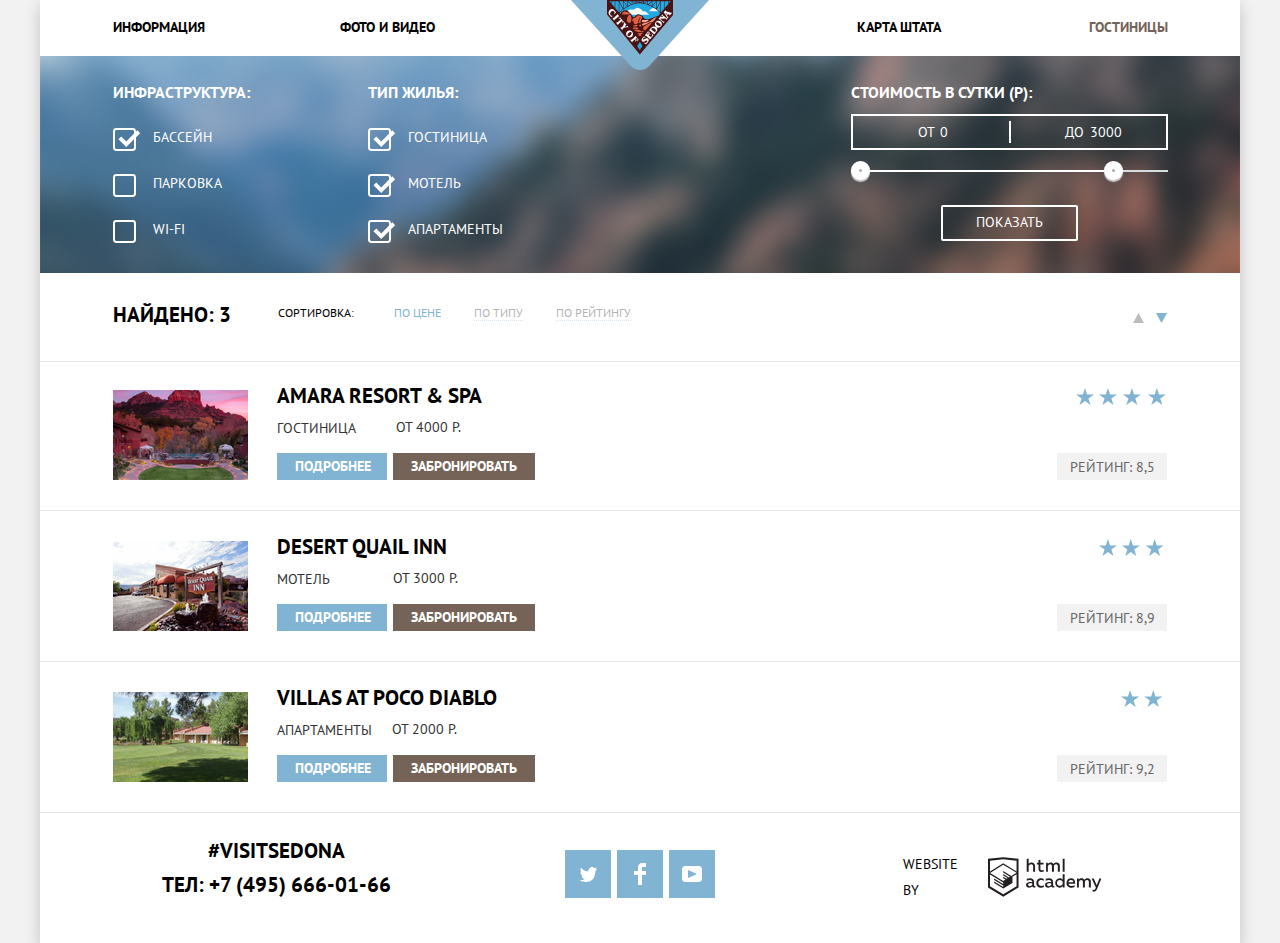
==== catalog.html @ ddd67194 "Добавил пп чуть лучше недоделанного" ====
<!DOCTYPE html>
<html class="page" lang="ru">
  <head>
    <meta charset="utf-8" />
    <title>HTML Academy: Седона</title>
    <link href="img/icon/favicon.ico" rel="icon" />
    <link href="img/icon/favicon.svg" rel="icon" type="image/svg+xml" />
    <link href="img/icon/apple.png" rel="apple-touch-icon" />
    <link href="css/normalize.css" rel="stylesheet" />
    <link href="css/style.css" rel="stylesheet" />
  </head>

  <body class="page-body">
    <div class="page-wrapper">
      <header class="main-header">
        <a class="main-header-logo" href="index.html"
          ><img src="img/logo.svg" width="138" height="70" alt="Логотин Седоны"
        /></a>
        <nav class="main-navigation">
          <ul class="site-navigation">
            <li class="navigation-items">
              <a class="site-navigation__link" href="blank.html">Информация</a>
            </li>
            <li class="navigation-items">
              <a class="site-navigation__link" href="blank.html"
                >Фото и видео</a
              >
            </li>
            <li class="navigation-items">
              <a class="site-navigation__link" href="blank.html">Карта штата</a>
            </li>
            <li class="navigation-items">
              <a class="site-navigation__link current--link">Гостиницы</a>
            </li>
          </ul>
        </nav>
      </header>

      <main>
        <section class="filter">
          <h1 class="visually-hidden">Страница гостиниц</h1>
          <form action="https://echo.htmlacademy.ru/" method="get">
            <fieldset class="infrastructure">
              <legend class="filter__legend">Инфраструктура:</legend>
              <label class="checkbox-on">
                <input
                  type="checkbox"
                  class="visually-hidden"
                  name="infrastructure"
                  value="swimming-pool"
                  checked
                />
                <span class="checkbox--span">Бассейн</span>
              </label>
              <label class="checkbox-on">
                <input
                  type="checkbox"
                  class="visually-hidden"
                  name="infrastructure"
                  value="parking"
                />
                <span class="checkbox--span">Парковка</span>
              </label>
              <label class="checkbox-on">
                <input
                  type="checkbox"
                  class="visually-hidden"
                  name="infrastructure"
                  value="wi-fi"
                />
                <span class="checkbox--span">Wi-fi</span>
              </label>
            </fieldset>
            <fieldset class="infrastructure scale--filter">
              <legend class="filter__legend">Тип жилья:</legend>
              <label class="checkbox-on">
                <input type="checkbox" class="visually-hidden" checked />
                <span class="checkbox--span">Гостиница</span>
              </label>
              <label class="checkbox-on">
                <input type="checkbox" class="visually-hidden" checked />
                <span class="checkbox--span">Мотель</span>
              </label>
              <label class="checkbox-on">
                <input type="checkbox" class="visually-hidden" checked />
                <span class="checkbox--span">Апартаменты</span>
              </label>
            </fieldset>

            <fieldset class="scale-filter">
              <legend class="filter__legend scale--legend">
                Стоимость в сутки (Р):
              </legend>
              <div class="filter-price">
                <label class="cost-from">
                  <span>От</span>
                  <input type="text" name="start-price" placeholder="0" />
                </label>
                <label class="cost-to">
                  <span>До</span>
                  <input type="text" name="stop-price" placeholder="3000" />
                </label>
              </div>
              <div class="range-filter">
                <div class="range-controls">
                  <div class="scale">
                    <div class="bar"></div>
                  </div>
                  <div class="toggle toggle-min"></div>
                  <div class="toggle toggle-max"></div>
                </div>
              </div>
              <button class="scale-filter-button" type="submit">
                Показать
              </button>
            </fieldset>
          </form>
        </section>

        <section class="sorting">
          <h2 class="visually-hidden">Сортировка</h2>
          <span class="finding">Найдено: 3</span>
          <span class="results-sorting">Сортировка:</span>
          <ul class="results-list">
            <li class="results-item">
              <a href="#" class="results-link active">По&nbsp;цене</a>
            </li>
            <li class="results-item">
              <a href="#" class="results-link">По&nbsp;типу</a>
            </li>
            <li class="results-item">
              <a href="#" class="results-link">По&nbsp;рейтингу</a>
            </li>
          </ul>

          <ul class="sorting-list">
            <li class="sorting-item">
              <a href="#" class="sorting-link" title="По возрастанию">
                <svg
                  width="11"
                  height="10"
                  viewBox="0 0 11 10"
                  fill="none"
                  xmlns="http://www.w3.org/2000/svg"
                >
                  <path d="M5.5 0L0 10H11L5.5 0Z" />
                </svg>
              </a>
            </li>
            <li>
              <a href="#" class="sorting-link active" title="По убыванию">
                <svg
                  width="11"
                  height="10"
                  viewBox="0 0 11 10"
                  fill="none"
                  xmlns="http://www.w3.org/2000/svg"
                >
                  <path d="M5.5 10L0 0H11" />
                </svg>
              </a>
            </li>
          </ul>
        </section>

        <section class="all-hotels">
          <h2 class="visually-hidden">Список жилья</h2>
          <ul class="hotels-list">
            <li class="hotels-item item--first">
              <img
                src="img/first-hotel.png"
                width="135"
                height="97"
                alt="Гостиница Amara resort & spa"
              />
              <div class="hotel-items-description">
                <a class="hotel-titles" href="product.html">
                  <h3 class="hotels-titles__link">Amara resort & spa</h3>
                </a>
                <div class="description-hotels">
                  <span class="description-hotels-span">Гостиница</span>
                  <span class="hotels--span">от 4000 Р.</span>
                </div>
                <div class="description-hotels hotels--link">
                  <a class="info-link" href="product.html">Подробнее</a>
                  <a class="booking-link" href="product.html">Забронировать</a>
                </div>
              </div>
              <div class="star">
                <div class="star-block star-block--for-star"></div>
                <span class="rating">Рейтинг: 8,5</span>
              </div>
            </li>

            <li class="hotels-item">
              <img
                src="img/second-hotel.png"
                width="135"
                height="97"
                alt="Мотель Desert quail inn"
              />
              <div class="hotel-items-description">
                <a class="hotel-titles" href="product.html">
                  <h3 class="hotels-titles__link">Desert quail inn</h3>
                </a>
                <div class="description-hotels">
                  <span class="description-hotels-span">Мотель</span>
                  <span class="motels--span">от 3000 Р.</span>
                </div>
                <div class="description-hotels hotels--link">
                  <a class="info-link" href="product.html">Подробнее</a>
                  <a class="booking-link" href="product.html">Забронировать</a>
                </div>
              </div>
              <div class="star">
                <div class="star-block star-block--three-star"></div>
                <span class="rating">Рейтинг: 8,9</span>
              </div>
            </li>

            <li class="hotels-item">
              <img
                src="img/third-hotel.png"
                width="135"
                height="97"
                alt="Апартаменты Villas at poco diablo"
              />
              <div class="hotel-items-description">
                <a class="hotel-titles" href="product.html">
                  <h3 class="hotels-titles__link">Villas at poco diablo</h3>
                </a>
                <div class="description-hotels">
                  <span class="description-hotels-span">Апартаменты</span>
                  <span class="apartament--span">от 2000 Р.</span>
                </div>
                <div class="description-hotels hotels--link">
                  <a class="info-link" href="product.html">Подробнее</a>
                  <a class="booking-link" href="product.html">Забронировать</a>
                </div>
              </div>
              <div class="star">
                <div class="star-block star-block--two-star"></div>
                <span class="rating">Рейтинг: 9,2</span>
              </div>
            </li>
          </ul>
        </section>
      </main>

      <footer class="main-footer">
        <p class="contacts">
          <span>#visitsedona</span>
          <a class="contacts-phone" href="tel:+74956660166"
            >Тел: +7 (495) 666-01-66</a
          >
        </p>

        <ul class="social-list">
          <li class="social-item">
            <a
              class="social-link social-link--tw"
              href="https://twitter.com/"
              title="Наш Твиттер"
            >
              <span class="visually-hidden">Наш страница в Твиттер</span>
            </a>
          </li>
          <li class="social-item">
            <a
              class="social-link social-link--fb"
              href="https://ru-ru.facebook.com/"
              title="Наш Фейсбук"
            >
              <span class="visually-hidden">Наша страница на Facebook</span>
            </a>
          </li>
          <li class="social-item">
            <a
              class="social-link social-link--yt"
              href="https://www.youtube.com/"
              title="Наш YouTube"
            >
              <span class="visually-hidden">Наш канал на YouTube </span>
            </a>
          </li>
        </ul>

        <a class="footer-copyright" href="https://htmlacademy.ru">
          <span class="html-by">Website by</span>
          <svg
            class="html-logo"
            width="115"
            height="41"
            viewBox="0 0 115 41"
            xmlns="http://www.w3.org/2000/svg"
          >
            <path
              fill-rule="evenodd"
              clip-rule="evenodd"
              d="M15.5197 1.05737H15.3509L0 2.71895V31.4945L15.3509 40.8382L30.7018 31.4945V2.71895L15.5197 1.05737ZM77.0183 2.62185H75.0876V15.7311H77.0183V2.62185ZM40.8619 2.63264V7.76843C41.6131 6.9864 42.6386 6.5436 43.7105 6.53843C44.6823 6.47908 45.6329 6.84495 46.3253 7.54479C47.0177 8.24462 47.3866 9.21244 47.3399 10.2068V15.7634H45.367V10.4658C45.4231 9.94897 45.2754 9.43059 44.9566 9.02553C44.6377 8.62047 44.174 8.36218 43.6683 8.3079H43.3518C42.3456 8.36979 41.4321 8.9295 40.9041 9.80764V15.7634H38.8995V2.63264H40.8619ZM77.0183 31.4837H75.2775V30.0595C74.4828 31.1353 73.23 31.7538 71.9119 31.7211C69.4751 31.5528 67.5825 29.4822 67.5825 26.9845C67.5825 24.4867 69.4751 22.4162 71.9119 22.2479C73.1195 22.2052 74.2818 22.7203 75.0771 23.6505V18.3205H77.0183V31.4837ZM47.0656 30.0595C47.263 30.0515 47.4583 30.0152 47.6459 29.9516V31.3866C47.2482 31.5404 46.826 31.6172 46.4009 31.6132C45.6482 31.6769 44.9394 31.2429 44.639 30.5342C43.7036 31.31 42.5302 31.7227 41.3261 31.6995C39.733 31.6995 38.256 30.804 38.256 28.9482C38.256 26.65 40.3661 25.9379 42.1702 25.9379C42.9402 25.9505 43.707 26.0408 44.4596 26.2076V25.884C44.4596 24.805 43.6578 23.9742 42.1491 23.9742C41.0585 23.9764 39.9804 24.2116 38.9839 24.6647V22.8305C40.0678 22.451 41.204 22.2506 42.3495 22.2371C44.8394 22.2371 46.3693 23.4455 46.3693 26.1753V29.4121C46.3546 29.5668 46.401 29.721 46.4981 29.8406C46.5951 29.9601 46.7349 30.035 46.8862 30.0487H47.0656V30.0595ZM40.2711 28.8403C40.298 29.229 40.4761 29.5905 40.7655 29.844C41.055 30.0974 41.4317 30.2217 41.8115 30.189H41.9275C42.8819 30.1906 43.7973 29.8022 44.4702 29.11V27.5779C43.842 27.4414 43.2026 27.3655 42.5605 27.3513C41.5055 27.3513 40.2817 27.7074 40.2817 28.8403H40.2711ZM56.0229 22.9384C55.1962 22.4632 54.2596 22.2246 53.3115 22.2479H52.9422C51.7332 22.2873 50.5891 22.8166 49.7619 23.7192C48.9347 24.6218 48.4923 25.8236 48.5321 27.06V27.5024C48.6957 30.0004 50.805 31.8921 53.2482 31.7318C54.2519 31.7555 55.2477 31.5452 56.1601 31.1168V29.2718C55.3769 29.7215 54.4945 29.9591 53.5963 29.9624C52.5199 30.0288 51.4963 29.4793 50.9385 28.5356C50.3806 27.5918 50.3806 26.4095 50.9385 25.4658C51.4963 24.522 52.5199 23.9725 53.5963 24.039C54.461 24.0357 55.3066 24.2989 56.0229 24.7942V22.9384ZM66.1514 30.0595C66.3488 30.0515 66.5441 30.0152 66.7317 29.9516V31.3866C66.334 31.5404 65.9118 31.6172 65.4867 31.6132C64.734 31.6769 64.0252 31.2429 63.7248 30.5342C62.7894 31.31 61.616 31.7227 60.4119 31.6995C58.8188 31.6995 57.3417 30.804 57.3417 28.9482C57.3417 26.65 59.4518 25.9379 61.256 25.9379C62.0259 25.9505 62.7928 26.0408 63.5454 26.2076V25.884C63.5454 24.805 62.7436 23.9742 61.2349 23.9742C60.1443 23.9764 59.0662 24.2116 58.0697 24.6647V22.8305C59.1536 22.451 60.2897 22.2506 61.4353 22.2371C63.9252 22.2371 65.455 23.4455 65.455 26.1753V29.4121C65.4404 29.5668 65.4868 29.721 65.5838 29.8406C65.6809 29.9601 65.8207 30.035 65.972 30.0487H66.1514V30.0595ZM59.855 29.8481C59.5632 29.5943 59.3837 29.2311 59.3569 28.8403H59.378C59.378 27.7074 60.5385 27.3513 61.6569 27.3513C62.299 27.3655 62.9383 27.4414 63.5665 27.5779V29.11C62.8937 29.8022 61.9782 30.1906 61.0239 30.189H60.9078C60.5263 30.2247 60.1469 30.1019 59.855 29.8481ZM69.3271 26.9305C69.3271 25.2859 70.6308 23.9526 72.239 23.9526L72.2601 24.0066C73.4742 24.0066 74.5742 24.7382 75.0665 25.8732V28.0311C74.5856 29.1871 73.4673 29.9296 72.239 29.9084C70.6308 29.9084 69.3271 28.5752 69.3271 26.9305ZM83.3486 22.2479C86.8408 22.2479 88.0541 25.1395 87.4844 27.7397H80.922C81.1436 29.3582 82.6839 30.0163 84.2876 30.0163C85.2509 30.0196 86.2027 29.8021 87.0729 29.3797V31.1061C86.0736 31.5421 84.9939 31.7519 83.9078 31.7211C81.2385 31.7211 78.8963 30.189 78.8963 26.9521C78.8362 25.7502 79.2482 24.5736 80.0408 23.6841C80.8334 22.7945 81.9408 22.2658 83.1165 22.2155H83.3486V22.2479ZM80.8693 26.1753C80.9704 24.8237 82.1216 23.8104 83.4436 23.9095H83.4858C84.1064 23.8531 84.7196 24.08 85.1612 24.5295C85.6028 24.979 85.8275 25.6051 85.7752 26.24H80.8693V26.1753ZM89.489 31.4621V22.4961H91.2298V23.575C91.9777 22.7197 93.041 22.2229 94.1628 22.2047C95.2951 22.1328 96.3712 22.7163 96.9482 23.7153C97.7407 22.8335 98.8477 22.3161 100.018 22.2803C100.952 22.2327 101.859 22.6011 102.507 23.2901C103.154 23.9792 103.478 24.9213 103.394 25.8732V31.4837H101.39V25.9271C101.437 25.4734 101.306 25.0191 101.024 24.6647C100.743 24.3104 100.336 24.0852 99.8917 24.039H99.6174C98.7512 24.0941 97.9525 24.536 97.4335 25.2474V31.4837H95.4289V25.9271C95.4728 25.47 95.3357 25.0139 95.0481 24.6611C94.7606 24.3082 94.3467 24.088 93.8991 24.0497H93.6881C92.7466 24.1344 91.8915 24.6449 91.3564 25.4416V31.5161H89.5312L89.489 31.4621ZM113.977 22.4745H111.972L109.324 29.2718L106.306 22.4853H104.196L108.417 31.5484L108.237 32.0016C107.72 33.3611 107.003 34.0516 106.053 34.0516C105.75 34.0548 105.447 34.0112 105.156 33.9221V35.6161C105.536 35.7125 105.926 35.7632 106.317 35.7671C107.646 35.7671 108.902 35.0226 109.851 32.6813L113.977 22.4745ZM52.689 6.78658V3.54974L50.7266 4.01369V6.73264H49.144V8.49132H50.7899V12.9905C50.7231 13.817 51.0244 14.6301 51.61 15.2038C52.1955 15.7775 53.0028 16.0505 53.8073 15.9468C54.5996 15.9535 55.3875 15.8259 56.139 15.5692V13.8429C55.5727 14.0781 54.9672 14.199 54.356 14.199C53.2165 14.199 52.689 13.8105 52.689 12.6237V8.5129H55.8541V6.78658H52.689ZM58.3862 15.7526V6.75421H60.1376V7.83316C60.8811 6.97655 61.9403 6.476 63.0601 6.45211C64.1624 6.38099 65.2146 6.93142 65.8032 7.88711C66.5958 7.00534 67.7028 6.48794 68.8734 6.45211C69.8138 6.41462 70.7233 6.79859 71.364 7.50353C72.0046 8.20846 72.3126 9.16418 72.2073 10.1205V15.7418H70.2028V10.1853C70.2499 9.73151 70.1184 9.27721 69.8373 8.92287C69.5561 8.56853 69.1485 8.34334 68.7046 8.29711H68.4619C67.5957 8.35228 66.797 8.7942 66.278 9.50553V15.7418H64.2734V10.1853C64.3206 9.73151 64.1891 9.27721 63.9079 8.92287C63.6268 8.56853 63.2191 8.34334 62.7752 8.29711H62.5326C61.5911 8.38181 60.736 8.89229 60.2009 9.68895V15.7634H58.3862V15.7526ZM28.6972 30.3033L28.7078 30.2968L28.6972 30.3184V30.3033ZM28.6972 18.3205V30.3033L15.3509 38.4321L2.00459 30.3184V18.5147L15.2876 26.6068V28.0311L6.18257 22.5284V23.9418L15.3404 29.5632V31.0629L6.19312 25.4955V26.9521L15.3509 32.5734L24.5826 26.9197V20.8129L28.6972 18.3205ZM28.7078 16.7776L25.0362 18.9355L23.3482 20.0145L15.3087 15.0837V16.4971L22.156 20.7266L22.0083 20.8237L20.9532 21.4063L15.2876 17.9537V19.3995L19.761 22.1184L18.706 22.8413L15.3298 20.7913V22.2047L17.5454 23.5426L15.2982 24.9021L2.11009 16.864L15.3087 8.72869L28.7078 16.7776ZM15.2876 7.27211L28.7078 15.3534V4.56395L15.3615 3.12895L2.01514 4.56395V15.3534L15.2876 7.27211Z"
            />
          </svg>
        </a>
      </footer>
    </div>
  </body>
</html>
---- css/style.css ----
/* Fonts */

@font-face {
  font-family: "PT Sans";
  src: url("../fonts/PTSans.woff2") format("woff2"),
    url("../fonts/PTSans.woff") format("woff");
  font-weight: 400;
  font-style: normal;
}

@font-face {
  font-family: "PT Sans";
  src: url("../fonts/PTSans-Bold.woff2") format("woff2"),
    url("../fonts/PTSans-Bold.woff") format("woff");
  font-weight: 700;
  font-style: normal;
}

/* Variables */

:root {
  --basic-white: #fff;
  --basic-black: #000;
  --basic-blue: #81b3d2;
  --hover-on-blue-button: #669ec0;
  --active-on-blue-button: #5496bd;
  --hover-on-brown-button: #604e43;
  --active-on-brown-button: #503e33;
  --basic-brown: #766357;
  --description-headers: #333;
  --background-gray: #eee;
  --background-rating: #f2f2f2;
  --text-rating: #666;
  --border-line-color: #e5e5e5;
  --wrapper-shadow: rgba(0, 1, 1, 0.2);
  --basic-white-03: rgba(255, 255, 255, 0.3);
  --basic-grey: #bdbbbc;
  --basic-grey-darken: #231f20;
  --range-control: #d7dcde;
  --lighten-grey: #ffffff;
  --toggle-grey: #ababab;
  --darken-grey: #ebebeb;
  --darken-border-grey: #e5e5e5;
  --icon-gray: #a9a9a9;
}

/* Global */
*,
*::before,
*::after {
  box-sizing: border-box;
}

html {
  height: 100%;
  box-sizing: border-box;
}

body {
  width: 100%;
  height: 100%;
  padding: 0;
  margin: 0;
  font-family: "PT Sans", "Arial", sans-serif;
  font-size: 14px;
  line-height: 26px;
  font-weight: 400;
  color: var(--basic-black);
  text-transform: uppercase;
  background-color: var(--background-rating);
  min-height: 100%;
}

.visually-hidden {
  position: absolute;
  width: 1px;
  height: 1px;
  margin: -1px;
  padding: 0;
  overflow: hidden;
  border: 0;
  clip: rect(0 0 0 0);
}

.center {
  text-align: center;
}

.page-wrapper {
  position: relative;
  min-height: 100%;
  width: 1200px;
  margin: 0 auto;
  background-color: var(--basic-white);
  box-shadow: 0 5px 15px var(--wrapper-shadow);
  display: grid;
  grid-template-rows: min-content 1fr min-content;
}

.main-header-logo {
  display: flex;
  width: 138px;
  height: 70px;
  position: absolute;
  top: 0;
  left: 50%;
  transform: translateX(-50%);
}

/*       INDEX
 main-navigation */

.main-navigation {
  text-align: center;
}

.main-header {
  padding: 0 72px 0 73px;
}

/* Site navigation */
.site-navigation {
  list-style: none;
  padding: 0;
  margin: 0;
  display: flex;
  flex-wrap: wrap;
}

.navigation-items {
  width: 227px;
  margin: 14px 0 16px 0;
}

.navigation-items:nth-child(4n + 1) {
  text-align: left;
  padding-right: 30px;
}

.navigation-items:nth-child(4n + 2) {
  text-align: left;
  padding-right: 30px;
  margin-right: 147px;
}

.navigation-items:nth-child(4n + 3),
.navigation-items:nth-child(4n + 4) {
  text-align: right;
  padding-left: 30px;
}

.site-navigation__link {
  color: var(--basic-black);
  text-decoration: none;
  font-size: 14px;
  line-height: 26px;
  font-weight: 700;
}

.site-navigation__link:hover,
.site-navigation__link:focus {
  color: var(--basic-blue);
}

.site-navigation__link:active {
  color: var(--basic-black);
  opacity: 30%;
}

.current--link {
  color: var(--basic-brown);
  pointer-events: none;
}

/* welcome */

.welcome {
  padding: 77px 0 72px 0;
  background-image: url("../img/background-photo.png");
  background-size: cover;
  background-repeat: no-repeat;
  background-position: center;
}

.welcome::before {
  content: "";
  position: absolute;
  width: 1200px;
  height: 57px;
  background-image: url("../img/decor.svg");
  bottom: 0;
  top: 508px;
  left: 0;
}

/* about us */
.about-us {
  padding-top: 27px;
}

.about-us img {
  height: auto;
  min-height: 100%;
  object-fit: cover;
  width: 100%;
}

.description-headers {
  font-weight: 400;
  color: var(--description-headers);
  margin: 0;
  font-size: 14px;
  line-height: 21px;
  width: 300px;
}

.description-colored {
  margin: 21px 0 0 0;
  font-weight: 400;
  font-size: 14px;
  line-height: 21px;
  width: 301px;
}

.description-about-us {
  font-size: 21px;
  line-height: 26px;
  font-weight: 700;
  padding: 0;
  width: 470px;
  margin: 16px auto 44px auto;
}

.description-about {
  margin: 0;
  width: 519px;
  font-weight: 400;
  font-size: 14px;
  line-height: 26px;
  color: var(--description-headers);
  margin: 0 auto 51px auto;
}

/* reason */

.reason {
  display: flex;
  margin: 0;
  padding: 0;
}

.reasons-colored {
  flex-shrink: 0;
  box-sizing: border-box;
  width: 400px;
  background-color: var(--basic-blue);
  color: var(--basic-white);
  padding: 47px 51px 54px 51px;
}

.headings-colored {
  width: 150px;
  margin: 0 auto 24px auto;
  font-size: 21px;
  line-height: 21px;
}

/* recommendations */

.headings-reasons-recommendations {
  width: 150px;
  font-size: 21px;
  line-height: 21px;
  font-weight: 700;
  margin: 0 auto 26px auto;
}

.recommendations-list {
  list-style: none;
  margin: 0;
  padding: 0;
  display: grid;
  grid-template-columns: 1fr 1fr 1fr;
}

.recommendations-item {
  position: relative;
  margin: 0;
  padding: 160px 50px 82px 50px;
}

.recommendations-item::before {
  content: "";
  position: absolute;
  left: 50%;
  transform: translateX(-50%);
}

.home::before {
  width: 75px;
  height: 72px;
  top: 60px;
  background-image: url("../img/home.svg");
  background-repeat: no-repeat;
}

.food::before {
  width: 75px;
  height: 70px;
  top: 61px;
  background-image: url("../img/food.svg");
  background-repeat: no-repeat;
}

.suv::before {
  width: 64px;
  height: 77px;
  top: 55px;
  background-image: url("../img/suv.svg");
  background-repeat: no-repeat;
}

/* other-reasons */

.other-reasons {
  margin-top: 0;
}

.reasons-list {
  list-style: none;
  background-color: var(--background-gray);
  margin: 0;
  padding: 0;
  display: grid;
  grid-template-columns: 1fr 1fr 1fr;
}

.reasons-item {
  margin-bottom: 0;
  width: 100%;
  padding: 45px 70px 54px 70px;
}

.headings-other-reasons {
  width: 150px;
  font-size: 21px;
  line-height: 21px;
  font-weight: 700;
  margin: 0 auto 23px auto;
}

.description-reasons {
  font-weight: 400;
  color: var(--description-headers);
  margin: 23px 0 0 0;
  font-size: 14px;
  line-height: 21px;
  width: 258px;
}

/* interested */
.interested {
  padding: 57px 0 0 0;
}

.interested-heading {
  font-size: 30px;
  line-height: 24px;
  font-weight: 700;
  padding: 0;
  margin: 0;
}

.description-interested {
  font-weight: 400;
  color: var(--description-headers);
  margin: 31px auto 0 auto;
  padding: 0;
  font-size: 14px;
  line-height: 24px;
  width: 435px;
}

/* interested-form */
.interested-form {
  width: 568px;
  margin: 0 auto;
  padding: 55px 55px 55px 55px;
  display: flex;
  flex-wrap: wrap;
  font-size: 14px;
  line-height: 26px;
  font-weight: 700;
  position: absolute;
  left: 0;
  right: 0;
  background-color: var(--basic-white);
  box-shadow: 0px 7px 15px rgba(0, 1, 1, 0.15);
}

.interested-item {
  width: 100%;
  display: flex;
}

.date-of-arrival,
.date-of-departure {
  width: 100%;
  display: flex;
  margin: 0 0 29px 0;
}

.date-span {
  display: grid;
  grid-template-columns: 92px 1fr;
  column-gap: 20px;
}

.all--form-span {
  padding: 6px 0 0 0;
}

.date__input {
  width: 358px;
  padding: 6px 0 6px 13px;
  border: none;
  outline: none;
  background-color: var(--background-rating);
  flex-grow: 1;
  text-transform: uppercase;
  font-size: 14px;
  line-height: 26px;
  font-weight: 700;
  cursor: pointer;
}

.date__input:hover {
  background-color: var(--darken-grey);
}

.date__input:focus {
  background-color: var(--basic-white);
  outline: 2px solid var(--darken-border-grey);
}

.arrival-date__link {
  content: "";
  position: absolute;
  width: 21px;
  height: 23px;
  right: 0;
  top: 62px;
  left: 483px;
  fill: var(--icon-gray);
}

.date-departure__link {
  content: "";
  position: absolute;
  width: 21px;
  height: 23px;
  right: 0;
  top: 129px;
  left: 483px;
  fill: var(--icon-gray);
}

.arrival-date__link:hover,
.date-departure__link:hover {
  fill: var(--basic-black);
}

.arrival-date__link:active,
.date-departure__link:active {
  fill: var(--basic-blue);
}

.amount-guests,
.child-guests {
  display: flex;
  width: 50%;
}

.child-guests {
  padding-left: 50px;
}

.adults-of-child,
.adults-of-amount {
  display: flex;
  align-items: center;
}

.adults-of-amount input,
.adults-of-child input {
  background-color: var(--background-rating);
  cursor: pointer;
}

.adults-of-amount {
  margin-left: 40px;
  background-color: var(--background-rating);
  width: 114px;
  padding: 0;
}

.adults-of-child {
  margin-left: 27px;
  background-color: var(--background-rating);
  width: 114px;
  padding: 0;
}

.adults-of-amount button,
.adults-of-child button {
  border: none;
  outline: none;
}

.minus-icon,
.plus-icon {
  width: 36px;
  height: 36px;
  display: flex;
  align-items: center;
  justify-content: center;
  fill: var(--icon-gray);
  cursor: pointer;
  padding: 0;
  background-color: var(--background-rating);
}

.minus-icon:hover,
.plus-icon:hover {
  fill: var(--basic-black);
}

.minus-icon:active,
.plus-icon:active {
  fill: var(--basic-blue);
}

.search-button {
  background-color: var(--basic-blue);
  color: var(--basic-white);
  width: 100%;
  font-size: 21px;
  line-height: 26px;
  font-weight: 700;
  border: none;
  outline: none;
  text-transform: uppercase;
  cursor: pointer;
  margin: 57px auto 0 auto;
  padding: 16px 182px 16px 181px;
  cursor: pointer;
}

.search-button:hover,
.search-button:focus {
  background-color: var(--hover-on-blue-button);
}

.search-button:active {
  background-color: var(--active-on-blue-button);
  color: var(--basic-white-03);
}

/* finding */

.finding {
  font-size: 21px;
  line-height: 26px;
  font-weight: 700;
  color: var(--basic-black);
  padding: 29px 46px 31px 73px;
}

.finding-icon {
  border: none;
  width: 30px;
  text-align: center;
  height: 100%;
  flex-grow: 1;
  font-weight: 700;
}

.finding-icon:hover {
  background-color: var(--darken-grey);
}

.finding-icon:focus {
  background-color: var(--basic-white);
  outline: 2px solid var(--darken-border-grey);
}

.finding-hotels {
  width: 568px;
  padding: 30px 124px 30px 125px;
  display: block;
  margin: 45px auto 0 auto;
  background-color: var(--basic-brown);
  color: var(--basic-white);
  font-size: 21px;
  line-height: 26px;
  font-weight: 700;
  text-transform: uppercase;
  box-sizing: border-box;
  text-decoration: none;
}

.finding-hotels:hover,
.finding-hotels:focus {
  background-color: var(--hover-on-brown-button);
  outline: none;
}

.finding-hotels:active {
  background-color: var(--active-on-brown-button);
  color: var(--basic-white-03);
}

/* MAP */

.map {
  margin: 0 0 0 0px;
}

/******************* CATALOG ********************/

/* selection-filter */
.filter {
  padding: 26px 60px 2px 60px;
  background-image: url("../img/background.png");
  background-size: cover;
  background-repeat: no-repeat;
  color: var(--basic-white);
}

.filter__legend {
  font-size: 16px;
  line-height: 21px;
  font-weight: 700;
  align-items: center;
  color: var(--basic-white);
  margin-bottom: 16px;
}

.scale--legend {
  margin-bottom: 6px;
}

.checkbox-on input:checked ~ span::after {
  background-image: url("../img/bird.svg");
  background-repeat: no-repeat;
  background-position: center;
}

.checkbox--span {
  position: relative;
  padding-left: 40px;
  font-size: 14px;
  line-height: 21px;
  cursor: pointer;
}

.checkbox--span::before {
  content: "";
  position: absolute;
  top: 0;
  left: 0;
  width: 23px;
  height: 23px;
  border-radius: 15%;
  border: 2px solid var(--basic-white);
}

.checkbox--span::after {
  content: "";
  position: absolute;
  width: 23px;
  height: 18px;
  top: 2px;
  left: 5px;
}

/* infrastructure */
.infrastructure {
  display: flex;
  flex-direction: column;
  width: 20%;
  border: none;
  margin-right: 37px;
}

.checkbox-on {
  margin-bottom: 20px;
}

.filter form {
  display: flex;
}

/* scale-filter */
.scale-filter {
  display: flex;
  flex-wrap: wrap;
  flex-direction: column;
  border: none;
  outline: none;
  width: 317px;
  margin-left: auto;
}

.filter-price {
  position: relative;
  display: flex;
  width: 317px;
  border: 2px solid var(--basic-white);
  padding: 3px 0 3px 0;
}

.filter-price input {
  width: 50px;
  color: var(--basic-white);
  border: none;
  background: none;
  outline: none;
  line-height: 21px;
  font-size: 14px;
}

.filter-price input::placeholder {
  color: var(--basic-white);
}

.filter-price::after {
  position: absolute;
  left: 50%;
  top: 5px;
  height: 22px;
  content: "";
  border: 1px solid var(--lighten-grey);
}

.cost-from {
  padding-left: 65px;
}

.cost-to {
  padding-left: 77px;
}

.scale-filter-button {
  font: inherit;
  font-size: 14px;
  line-height: 21px;
  text-align: center;
  color: var(--basic-white);
  text-transform: uppercase;
  background-color: transparent;
  width: 137px;
  height: 36px;
  border: 2px solid var(--basic-white);
  box-sizing: border-box;
  border-radius: 2px;
  outline: none;
  margin: 33px auto 0 auto;
  cursor: pointer;
}

.scale-filter-button:hover,
.scale-filter-button:focus {
  background-color: var(--basic-white);
  color: var(--basic-black);
}

/* range-filter*/

.range-controls {
  position: relative;
}

.range-controls .scale {
  height: 2px;
  background: var(--range-control);
  margin: 20px 0 0 0;
}

.range-controls .bar {
  width: 80%;
  height: 2px;
  background: var(--basic-white);
}

.toggle {
  position: absolute;
  top: -9px;
  left: 0;
  width: 19px;
  height: 19px;
  padding: 0;
  border: 8px solid var(--lighten-grey);
  background-color: var(--toggle-grey);
  border-radius: 50%;
  box-shadow: 0 2px 1px 0 #cfcfcf;
}

.toggle:hover {
  width: 22px;
  height: 21px;
  padding: 0;
  border: 9px solid var(--lighten-grey);
}

.range-controls .toggle-max {
  left: 253px;
}

/* results */

.sorting {
  text-transform: uppercase;
  display: flex;
  flex-wrap: wrap;
}

.results-list {
  list-style: none;
  margin: 0;
  padding: 26px 0 36px 2px;
  display: flex;
}

.results-list li:nth-child(1) {
  margin-right: 33px;
}

.results-list li:nth-child(2) {
  margin-right: 33px;
}

.results-sorting {
  font-weight: 400;
  font-size: 12px;
  line-height: 18px;
  padding: 31px 38px 0 1px;
}

.results-link {
  font-size: 12px;
  line-height: 18px;
  text-align: center;
  text-transform: uppercase;
  border: none;
  background-color: var(--basic-white);
  color: var(--basic-black);
  opacity: 0.3;
  text-decoration: none;
  border-bottom: 1px dotted var(--basic-blue);
}

.results-link:hover,
.results-link:focus {
  color: var(--basic-blue);
  opacity: 1;
}

.results-link:active {
  color: var(--basic-black);
  opacity: 1;
  border-bottom: none;
}

.results-link.active {
  pointer-events: none;
  opacity: 1;
  color: var(--basic-blue);
  border-bottom: none;
}

/* sorting */

.sorting-list {
  margin: 0;
  display: flex;
  justify-content: flex-end;
  list-style: none;
  padding: 32px 0 0 502px;
}

.sorting-item {
  margin-right: 12px;
}

.sorting-link {
  outline: none;
  background-color: inherit;
  border: none;
}

.sorting-link svg {
  fill: var(--basic-grey);
  border: none;
  background: none;
}

.sorting-link:hover svg,
.sorting-link:focus svg {
  fill: var(--basic-black);
  outline: none;
}

.sorting-link:active svg {
  fill: var(--basic-blue);
  outline: none;
}

.sorting-link.active svg {
  fill: var(--basic-blue);
}

.sorting-link.active {
  pointer-events: none;
}

/* all hotels */

all-hotels img {
  min-height: 100%;
}

/* hotels-list */

.hotels-list {
  list-style: none;
  padding: 0;
  margin: 0;
}

.hotels-list li:nth-child(1) {
  padding: 21px 73px 30px 73px;
}

.hotels-list li:nth-child(2) {
  padding: 23px 73px 30px 73px;
}

.hotels-list li:nth-child(3) {
  padding: 23px 73px 30px 73px;
}

.hotels-item {
  display: grid;
  grid-template-columns: 135px 1fr 200px;

  border-bottom: 1px solid var(--border-line-color);
}

.hotels-item img {
  padding: 7px 0 0 0;
}

.item--first {
  border-top: 1px solid var(--border-line-color);
}

.hotel-titles {
  color: var(--basic-black);
  outline: none;
  text-decoration: none;
  display: flex;
}

.hotels-titles__link {
  margin: 0;
  padding: 0;
  font-size: 21px;
  line-height: 26px;
}

.hotels-titles__link:hover,
.hotels-titles__link:focus {
  color: var(--basic-blue);
}

.hotels-titles__link:active {
  color: var(--basic-black);
  opacity: 0.3;
}

.hotel-items-description {
  margin: 0;
  padding: 0 0 0 29px;
}

.description-hotels {
  display: flex;
  font-weight: 400;
  font-size: 14px;
  line-height: 21px;
  color: var(--description-headers);
}

.description-hotels-span {
  margin: 9px 0 0 0;
}

.motels--span {
  margin: 8px 0 0 63px;
}

.apartament--span {
  margin: 8px 0 0 20px;
}

.hotels--span {
  margin: 8px 0 0 40px;
}

/* rating */

.rating {
  display: block;
  width: 110px;
  height: 27px;
  font-size: 14px;
  line-height: 21px;
  background-color: var(--background-rating);
  text-align: center;
  color: var(--text-rating);
  padding: 4px 0 0 0;
}

/* rating-group */
.star-block {
  position: relative;
  margin: 0 0 auto 0;
  padding: 0;
  width: 114px;
  height: 17px;
}

.star-block::before {
  content: "";
  position: absolute;
  right: 0;
  top: 0;
  width: 114px;
  height: 17px;
  background-image: url("../img/star-icon.svg");
}

.star {
  display: flex;
  flex-direction: column;
  align-items: flex-end;
  margin: 5px 0 0 0;
}

.star-block--for-star::before {
  width: 80%;
}

.star-block--three-star::before {
  width: 60%;
}

.star-block--two-star::before {
  width: 40%;
}

.star-block--one-star::before {
  width: 20%;
}

/* rating button */
.hotels--link {
  margin: 14px 0 0 0;
  padding-bottom: 00px;
}

.info-link {
  font-size: 14px;
  line-height: 21px;
  font-weight: 700;
  color: var(--basic-white);
  background-color: var(--basic-blue);
  width: 110px;
  height: 27px;
  display: block;
  text-align: center;
  text-decoration: none;
  padding: 3px 16px 3px 17px;
  margin-right: 6px;
}

.info-link:hover,
.info-link:focus {
  background-color: var(--hover-on-blue-button);
}

.info-link:active {
  color: var(--basic-white-03);
  background-color: var(--active-on-blue-button);
}

.booking-link {
  color: var(--basic-white);
  background-color: var(--basic-brown);
  width: 142px;
  height: 27px;
  border: none;
  font-weight: 700;
  text-decoration: none;
  text-align: center;
  padding: 3px 17px 3px 16px;
}

.booking-link:hover,
.booking-link:focus {
  background-color: var(--hover-on-brown-button);
}

.booking-link:active {
  color: var(--basic-white-03);
  background-color: var(--active-on-brown-button);
}

/******* FOOTER *******/

.main-footer {
  display: grid;
  grid-template-columns: 250px 479px 222px;
  padding: 25px 138px 40px 111px;
}

.index--footer {
  position: absolute;
  left: 0;
  bottom: 8px;
  background-color: rgba(255, 255, 255, 0.9);
}

.contacts {
  margin: 0;
  padding: 0;
  font-weight: 700;
  font-size: 21px;
  line-height: 26px;
  display: flex;
  flex-direction: column;
  align-items: center;
}

.contacts-phone {
  color: var(--basic-black);
  text-decoration: none;
  margin: 8px 0 0 0;
}

/* footer-social */

.social-list {
  color: var(--basic-black);
  list-style: none;
  margin: 0 -6px -6px 0;
  padding: 12px 1px 0 0;
  display: flex;
  justify-content: center;
}

.social-item {
  margin: 0 6px 6px 0;
}

.social-link {
  display: flex;
  width: 46px;
  height: 48px;
  background-color: var(--basic-blue);
  position: relative;
}

.social-link::before {
  content: "";
  width: 100%;
  height: 100%;
  position: absolute;
  left: 0;
  top: 0;
  background-position: center;
  background-repeat: no-repeat;
}

.social-link--tw::before {
  background-image: url("../img/icon-tw.svg");
}

.social-link--fb::before {
  background-image: url("../img/icon-fb.svg");
}

.social-link--yt::before {
  background-image: url("../img/icon-yt.svg");
}

.social-link:hover {
  background-color: var(--hover-on-blue-button);
}

.social-link:active {
  background-color: var(--active-on-blue-button);
}

.social-link:active::before {
  opacity: 0.3;
}

/* footer-copyright */

.footer-copyright {
  display: flex;
  align-items: center;
  text-decoration: none;
  color: var(--basic-black);
  margin: 13px 0 0 23px;
}

.html-by {
  margin: 0 10px 0 0;
}

.footer-copyright {
  fill: var(--basic-grey-darken);
}

.footer-copyright:hover {
  color: var(--basic-blue);
  fill: var(--basic-blue);
}

.footer-copyright:active {
  color: var(--basic-grey);
  fill: var(--basic-grey);
}
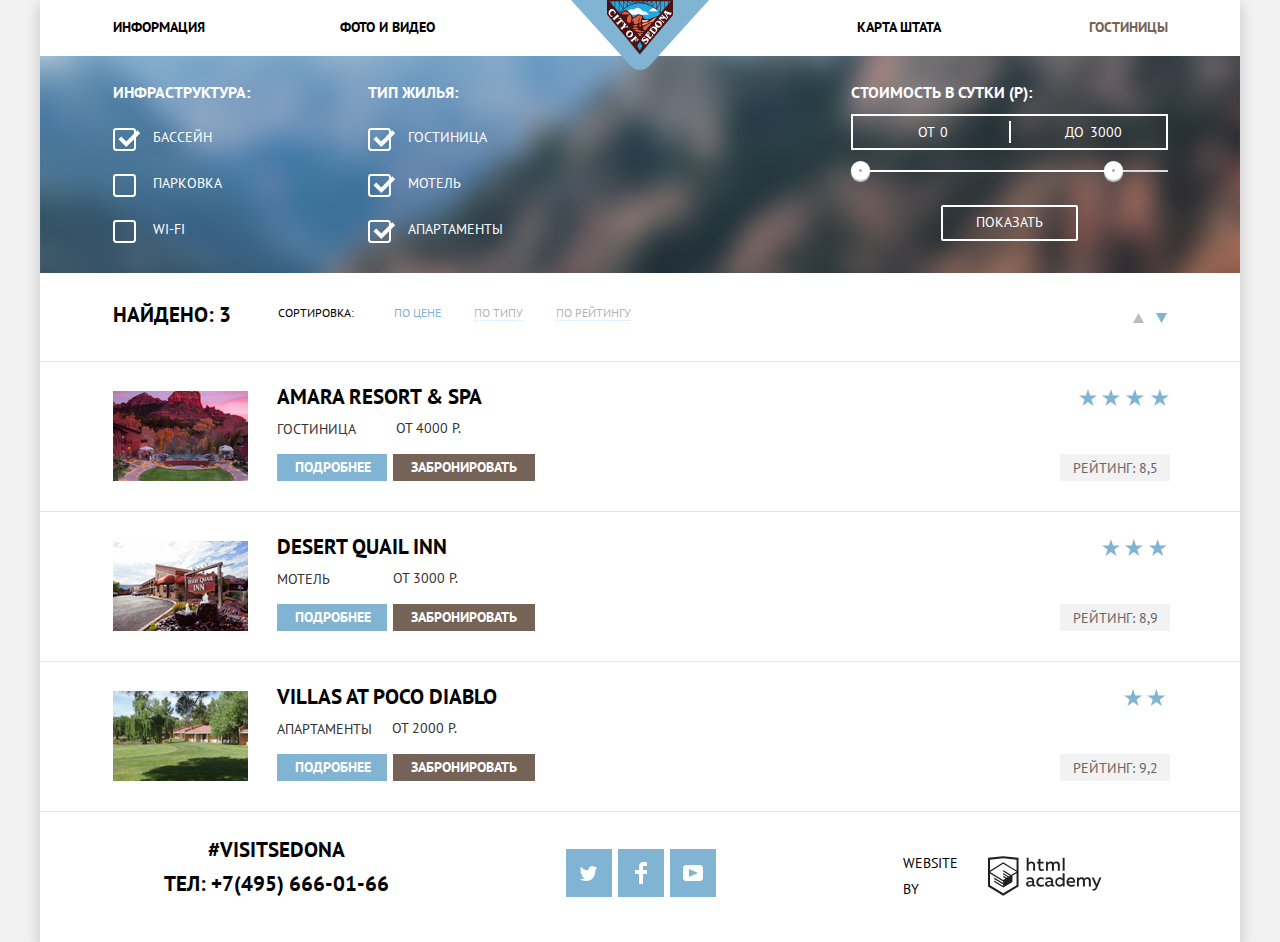
==== commit 362a102b: "Исправления на допуск" ====
--- a/catalog.html
+++ b/catalog.html
@@ -7,14 +7,17 @@
     <link href="img/icon/favicon.svg" rel="icon" type="image/svg+xml" />
     <link href="img/icon/apple.png" rel="apple-touch-icon" />
     <link href="css/normalize.css" rel="stylesheet" />
-    <link href="css/style.css" rel="stylesheet" />
+    <link href="css/style.min.css" rel="stylesheet" />
   </head>
 
   <body class="page-body">
     <div class="page-wrapper">
       <header class="main-header">
-        <a class="main-header-logo" href="index.html"
-          ><img src="img/logo.svg" width="138" height="70" alt="Логотин Седоны"
+        <a
+          class="main-header-logo"
+          href="index.html"
+          aria-label="Переход на главную страницу"
+          ><img src="img/logo.svg" width="138" height="70" alt="Логотип Седоны"
         /></a>
         <nav class="main-navigation">
           <ul class="site-navigation">
@@ -74,15 +77,33 @@
             <fieldset class="infrastructure scale--filter">
               <legend class="filter__legend">Тип жилья:</legend>
               <label class="checkbox-on">
-                <input type="checkbox" class="visually-hidden" checked />
+                <input
+                  type="checkbox"
+                  class="visually-hidden"
+                  name="type--house"
+                  value="hotel"
+                  checked
+                />
                 <span class="checkbox--span">Гостиница</span>
               </label>
               <label class="checkbox-on">
-                <input type="checkbox" class="visually-hidden" checked />
+                <input
+                  type="checkbox"
+                  class="visually-hidden"
+                  name="type--house"
+                  value="motel"
+                  checked
+                />
                 <span class="checkbox--span">Мотель</span>
               </label>
               <label class="checkbox-on">
-                <input type="checkbox" class="visually-hidden" checked />
+                <input
+                  type="checkbox"
+                  class="visually-hidden"
+                  name="type--house"
+                  value="apartment"
+                  checked
+                />
                 <span class="checkbox--span">Апартаменты</span>
               </label>
             </fieldset>
@@ -123,22 +144,41 @@
           <span class="results-sorting">Сортировка:</span>
           <ul class="results-list">
             <li class="results-item">
-              <a href="#" class="results-link active">По&nbsp;цене</a>
+              <a
+                href="#"
+                class="results-link active"
+                aria-label="Сортировать по цене"
+                >По&nbsp;цене</a
+              >
             </li>
             <li class="results-item">
-              <a href="#" class="results-link">По&nbsp;типу</a>
+              <a href="#" class="results-link" aria-label="Сортировать по типу"
+                >По&nbsp;типу</a
+              >
             </li>
             <li class="results-item">
-              <a href="#" class="results-link">По&nbsp;рейтингу</a>
+              <a
+                href="#"
+                class="results-link"
+                aria-label="Сортировать по рейтингу"
+                >По&nbsp;рейтингу</a
+              >
             </li>
           </ul>
 
           <ul class="sorting-list">
             <li class="sorting-item">
-              <a href="#" class="sorting-link" title="По возрастанию">
+              <a
+                href="#"
+                class="sorting-link"
+                aria-label="Сортировка по возрастанию"
+                title="По возрастанию"
+              >
                 <svg
                   width="11"
                   height="10"
+                  aria-hidden="true"
+                  focusable="false"
                   viewBox="0 0 11 10"
                   fill="none"
                   xmlns="http://www.w3.org/2000/svg"
@@ -148,10 +188,17 @@
               </a>
             </li>
             <li>
-              <a href="#" class="sorting-link active" title="По убыванию">
+              <a
+                href="#"
+                class="sorting-link active"
+                aria-label="Сортировка по убыванию"
+                title="По убыванию"
+              >
                 <svg
                   width="11"
                   height="10"
+                  aria-hidden="true"
+                  focusable="false"
                   viewBox="0 0 11 10"
                   fill="none"
                   xmlns="http://www.w3.org/2000/svg"
@@ -174,7 +221,7 @@
                 alt="Гостиница Amara resort & spa"
               />
               <div class="hotel-items-description">
-                <a class="hotel-titles" href="product.html">
+                <a class="hotel-titles" href="#">
                   <h3 class="hotels-titles__link">Amara resort & spa</h3>
                 </a>
                 <div class="description-hotels">
@@ -231,7 +278,7 @@
                 </a>
                 <div class="description-hotels">
                   <span class="description-hotels-span">Апартаменты</span>
-                  <span class="apartament--span">от 2000 Р.</span>
+                  <span class="apartment--span">от 2000 Р.</span>
                 </div>
                 <div class="description-hotels hotels--link">
                   <a class="info-link" href="product.html">Подробнее</a>
@@ -250,8 +297,11 @@
       <footer class="main-footer">
         <p class="contacts">
           <span>#visitsedona</span>
-          <a class="contacts-phone" href="tel:+74956660166"
-            >Тел: +7 (495) 666-01-66</a
+          <a
+            class="contacts-phone"
+            aria-label="Телефон записи"
+            href="tel:+74956660166"
+            >Тел: +7(495) 666-01-66</a
           >
         </p>
 
@@ -260,7 +310,7 @@
             <a
               class="social-link social-link--tw"
               href="https://twitter.com/"
-              title="Наш Твиттер"
+              aria-label="Твиттер"
             >
               <span class="visually-hidden">Наш страница в Твиттер</span>
             </a>
@@ -269,7 +319,7 @@
             <a
               class="social-link social-link--fb"
               href="https://ru-ru.facebook.com/"
-              title="Наш Фейсбук"
+              aria-label="Фейсбук"
             >
               <span class="visually-hidden">Наша страница на Facebook</span>
             </a>
@@ -278,19 +328,21 @@
             <a
               class="social-link social-link--yt"
               href="https://www.youtube.com/"
-              title="Наш YouTube"
+              aria-label="YouTube"
             >
               <span class="visually-hidden">Наш канал на YouTube </span>
             </a>
           </li>
         </ul>
 
-        <a class="footer-copyright" href="https://htmlacademy.ru">
+        <a class="footer-copyright" href="https://up.htmlacademy.ru/htmlcss/30">
           <span class="html-by">Website by</span>
           <svg
             class="html-logo"
             width="115"
             height="41"
+            role="img"
+            aria-label="Логотип Html Academy"
             viewBox="0 0 115 41"
             xmlns="http://www.w3.org/2000/svg"
           >
--- a/css/style.min.css
+++ b/css/style.min.css
@@ -0,0 +1 @@
+@-webkit-keyframes has-error{0%,to{-webkit-transform:translateX(0);transform:translateX(0)}10%,30%,50%,70%,90%{-webkit-transform:translateX(2%);transform:translateX(2%)}20%,40%,60%,80%{-webkit-transform:translateX(-2%);transform:translateX(-2%)}}@keyframes has-error{0%,to{-webkit-transform:translateX(0);transform:translateX(0)}10%,30%,50%,70%,90%{-webkit-transform:translateX(2%);transform:translateX(2%)}20%,40%,60%,80%{-webkit-transform:translateX(-2%);transform:translateX(-2%)}}@font-face{font-family:"PT Sans";src:url(../fonts/PTSans.woff2) format("woff2"),url(../fonts/PTSans.woff) format("woff");font-weight:400;font-style:normal}@font-face{font-family:"PT Sans";src:url(../fonts/PTSans-Bold.woff2) format("woff2"),url(../fonts/PTSans-Bold.woff) format("woff");font-weight:700;font-style:normal}:root{--basic-white:#ffffff;--basic-black:#000000;--basic-blue:#81b3d2;--hover-on-blue-button:#669ec0;--active-on-blue-button:#5496bd;--hover-on-brown-button:#604e43;--active-on-brown-button:#503e33;--basic-brown:#766357;--description-headers:#333;--background-gray:#eeeeee;--background-rating:#f2f2f2;--text-rating:#666666;--border-line-color:#e5e5e5;--wrapper-shadow:rgba(0, 1, 1, 0.2);--basic-white-03:rgba(255, 255, 255, 0.3);--basic-grey:#bdbbbc;--basic-grey-darken:#231f20;--range-control:#d7dcde;--toggle-grey:#ababab;--darken-grey:#ebebeb;--darken-border-grey:#e5e5e5;--icon-gray:#a9a9a9;--disabled:#6a6a6a}body,html{height:100%}*,::after,::before,html{-webkit-box-sizing:border-box;box-sizing:border-box}body{width:100%;padding:0;margin:0;font-family:"PT Sans","Arial",sans-serif;font-size:14px;line-height:26px;font-weight:400;color:var(--basic-black);text-transform:uppercase;background-color:var(--background-rating);min-height:100%}.visually-hidden{position:absolute;width:1px;height:1px;margin:-1px;padding:0;overflow:hidden;border:0;clip:rect(0 0 0 0)}.center{text-align:center}.page-wrapper{position:relative;min-height:100%;width:1200px;margin:0 auto;background-color:var(--basic-white);-webkit-box-shadow:0 5px 15px var(--wrapper-shadow);box-shadow:0 5px 15px var(--wrapper-shadow);display:-ms-grid;display:grid;-ms-grid-rows:-webkit-min-content 1fr -webkit-min-content;-ms-grid-rows:min-content 1fr min-content;grid-template-rows:-webkit-min-content 1fr -webkit-min-content;grid-template-rows:min-content 1fr min-content}.main-header-logo{display:-webkit-box;display:-ms-flexbox;display:flex;width:138px;height:70px;position:absolute;top:0;left:50%;-webkit-transform:translateX(-50%);-ms-transform:translateX(-50%);transform:translateX(-50%);z-index:1}.main-navigation{text-align:center}.main-header{padding:0 72px 0 73px}.site-navigation{list-style:none;padding:0;margin:0;display:-webkit-box;display:-ms-flexbox;display:flex;-ms-flex-wrap:wrap;flex-wrap:wrap}.navigation-items{width:227px;margin:14px 0 16px}.navigation-items:nth-child(4n+1),.navigation-items:nth-child(4n+2){text-align:left;padding-right:30px}.navigation-items:nth-child(4n+2){margin-right:147px}.navigation-items:nth-child(4n+3),.navigation-items:nth-child(4n+4){text-align:right;padding-left:30px}.site-navigation__link{color:var(--basic-black);text-decoration:none;font-size:14px;line-height:26px;font-weight:700}.site-navigation__link:focus,.site-navigation__link:hover{color:var(--basic-blue)}.site-navigation__link:active{color:var(--basic-black);opacity:30%}.current--link{color:var(--basic-brown);pointer-events:none}.welcome{padding:77px 0 72px;background-image:url(../img/background-photo.png);background-size:cover;background-repeat:no-repeat;background-position:center;position:relative;background-color:var(--basic-grey-darken)}.welcome::before{content:"";position:absolute;width:1200px;height:57px;background-image:url(../img/decor.svg);bottom:0;left:0}.about-us{padding-top:27px}.about-us img{height:auto;min-height:100%;-o-object-fit:cover;object-fit:cover;width:100%}.description-colored,.description-headers{font-weight:400;font-size:14px;line-height:21px}.description-headers{color:var(--description-headers);margin:0;width:300px}.description-colored{margin:21px 0 0;width:301px}.description-about-us{font-size:21px;line-height:26px;font-weight:700;padding:0;width:470px;margin:16px auto 44px}.description-about{width:519px;font-weight:400;font-size:14px;line-height:26px;color:var(--description-headers);margin:0 auto 51px}.reason{display:-webkit-box;display:-ms-flexbox;display:flex;margin:0;padding:0}.reasons-colored{-ms-flex-negative:0;flex-shrink:0;-webkit-box-sizing:border-box;box-sizing:border-box;width:400px;background-color:var(--basic-blue);color:var(--basic-white);padding:47px 51px 54px}.headings-colored,.headings-reasons-recommendations{width:150px;margin:0 auto 24px;font-size:21px;line-height:21px}.headings-reasons-recommendations{font-weight:700;margin:0 auto 26px}.recommendations-list{list-style:none;margin:0;padding:0;display:-ms-grid;display:grid;-ms-grid-columns:1fr 1fr 1fr;grid-template-columns:1fr 1fr 1fr}.recommendations-item{position:relative;margin:0;padding:160px 50px 82px}.recommendations-item::before{content:"";position:absolute;left:50%;-webkit-transform:translateX(-50%);-ms-transform:translateX(-50%);transform:translateX(-50%)}.food::before,.home::before,.suv::before{width:75px;height:72px;top:60px;background-image:url(../img/home.svg);background-repeat:no-repeat}.food::before,.suv::before{height:70px;top:61px;background-image:url(../img/food.svg)}.suv::before{width:64px;height:77px;top:55px;background-image:url(../img/suv.svg)}.other-reasons{margin-top:0}.reasons-list{list-style:none;background-color:var(--background-gray);margin:0;padding:0;display:-ms-grid;display:grid;-ms-grid-columns:1fr 1fr 1fr;grid-template-columns:1fr 1fr 1fr}.reasons-item{margin-bottom:0;width:100%;padding:45px 70px 54px}.headings-other-reasons{width:150px;font-size:21px;line-height:21px;font-weight:700;margin:0 auto 23px}.description-reasons{font-weight:400;color:var(--description-headers);margin:23px 0 0;font-size:14px;line-height:21px;width:258px}.interested{padding:57px 0 0}.description-interested,.interested-heading{font-size:30px;line-height:24px;font-weight:700;padding:0;margin:0}.description-interested{font-weight:400;color:var(--description-headers);margin:31px auto 0;font-size:14px;width:435px}.interested-form{padding:55px;display:-webkit-box;display:-ms-flexbox;display:flex;-ms-flex-wrap:wrap;flex-wrap:wrap;font-size:14px;line-height:26px;font-weight:700;background-color:var(--basic-white);-webkit-box-shadow:0 7px 15px rgba(0,1,1,.15);box-shadow:0 7px 15px rgba(0,1,1,.15);-webkit-transition:-webkit-transform .3s ease-in-out;-o-transition:transform .3s ease-in-out;transition:transform .3s ease-in-out;transition:transform .3s ease-in-out,-webkit-transform .3s ease-in-out;-webkit-transform:translateY(-100%);-ms-transform:translateY(-100%);transform:translateY(-100%)}.interested-form-wrapper{width:568px;margin:0 auto;position:absolute;left:0;right:0;overflow:hidden;pointer-events:none}.interested-form-wrapper.active{pointer-events:all}.interested-form.has-error{-webkit-animation-name:has-error;animation-name:has-error;-webkit-animation-duration:.5s;animation-duration:.5s}.interested-form-wrapper.active .interested-form{-webkit-transform:translateY(0);-ms-transform:translateY(0);transform:translateY(0)}.date-of-arrival,.date-of-departure,.interested-item{width:100%;display:-webkit-box;display:-ms-flexbox;display:flex}.date-of-arrival,.date-of-departure{margin:0 0 29px}.date-span{display:-ms-grid;display:grid;-ms-grid-columns:92px 20px 1fr;grid-template-columns:92px 1fr;-webkit-column-gap:20px;-moz-column-gap:20px;column-gap:20px}.all--form-span{padding:6px 0 0}.date__input{width:358px;padding:6px 0 6px 13px;border:0;outline:0;background-color:var(--background-rating);-webkit-box-flex:1;-ms-flex-positive:1;flex-grow:1;text-transform:uppercase;font-size:14px;line-height:26px;font-weight:700;cursor:pointer}.date__input:hover{background-color:var(--darken-grey)}.date__input:focus{background-color:var(--basic-white);outline:2px solid var(--darken-border-grey)}.arrival-date__link,.date-departure__link{content:"";position:absolute;width:21px;height:23px;right:0;top:62px;left:483px;fill:var(--icon-gray)}.date-departure__link{top:129px}.arrival-date__link:focus,.arrival-date__link:hover,.date-departure__link:focus,.date-departure__link:hover{fill:var(--basic-black)}.arrival-date__link:active,.date-departure__link:active{fill:var(--basic-blue)}.amount-guests,.child-guests{display:-webkit-box;display:-ms-flexbox;display:flex;width:50%}.child-guests{padding-left:50px}.adults-of-amount,.adults-of-child{display:-webkit-box;display:-ms-flexbox;display:flex;-webkit-box-align:center;-ms-flex-align:center;align-items:center}.adults-of-amount input,.adults-of-child input{background-color:var(--background-rating);cursor:pointer}.adults-of-amount{margin-left:40px;width:114px}.adults-of-amount,.adults-of-child,.minus-icon,.plus-icon{padding:0;background-color:var(--background-rating)}.adults-of-child{margin-left:27px;width:114px}.adults-of-amount button,.adults-of-child button{border:0;outline:0}.minus-icon,.plus-icon{width:36px;height:36px;display:-webkit-box;display:-ms-flexbox;display:flex;-webkit-box-align:center;-ms-flex-align:center;align-items:center;-webkit-box-pack:center;-ms-flex-pack:center;justify-content:center;fill:var(--icon-gray);cursor:pointer}.minus-icon:focus,.minus-icon:hover,.plus-icon:focus,.plus-icon:hover{fill:var(--basic-black)}.minus-icon:active,.plus-icon:active{fill:var(--basic-blue)}.search-button{background-color:var(--basic-blue);color:var(--basic-white);width:100%;font-size:21px;line-height:26px;font-weight:700;border:0;outline:0;text-transform:uppercase;margin:57px auto 0;padding:16px 182px 16px 181px;cursor:pointer}.search-button:focus,.search-button:hover{background-color:var(--hover-on-blue-button)}.search-button:active{background-color:var(--active-on-blue-button);color:var(--basic-white-03)}.modal-show{display:block}.finding{font-size:21px;line-height:26px;font-weight:700;color:var(--basic-black);padding:29px 46px 31px 73px}.finding-icon{border:0;width:30px;text-align:center;height:100%;-webkit-box-flex:1;-ms-flex-positive:1;flex-grow:1;font-weight:700}.finding-icon:hover{background-color:var(--darken-grey)}.finding-icon:focus{background-color:var(--basic-white);outline:2px solid var(--darken-border-grey)}.finding-hotels{width:568px;padding:30px 124px 30px 125px;display:block;margin:45px auto 0;background-color:var(--basic-brown);color:var(--basic-white);font-size:21px;line-height:26px;font-weight:700;text-transform:uppercase;-webkit-box-sizing:border-box;box-sizing:border-box;text-decoration:none}.finding-hotels:focus,.finding-hotels:hover{background-color:var(--hover-on-brown-button);outline:0}.finding-hotels:active{background-color:var(--active-on-brown-button);color:var(--basic-white-03)}.map{margin:0;display:-webkit-box;display:-ms-flexbox;display:flex}.filter{padding:26px 60px 2px;background-image:url(../img/background.png);background-size:cover;background-repeat:no-repeat;color:var(--basic-white);background-color:var(--basic-blue)}.filter__legend{font-size:16px;line-height:21px;font-weight:700;-webkit-box-align:center;-ms-flex-align:center;align-items:center;color:var(--basic-white);margin-bottom:16px}.scale--legend{margin-bottom:6px}.checkbox-on input:checked~span::after{background-image:url(../img/bird.svg);background-repeat:no-repeat;background-position:center}.checkbox-on input:disabled~span::after{background-image:url(../img/dark-bird.svg);background-repeat:no-repeat;background-position:center}.checkbox-on input:disabled~span::before{content:"";position:absolute;top:0;left:0;width:23px;height:23px;border-radius:15%;border:2px solid var(--disabled);color:var(--disabled)}.checkbox-on input:disabled+span{color:var(--disabled)}.checkbox--span{position:relative;padding-left:40px;font-size:14px;line-height:21px;cursor:pointer}.checkbox--span::before{content:"";position:absolute;top:0;left:0;width:23px;height:23px;border-radius:15%;border:2px solid var(--basic-white)}.checkbox--span::after{content:"";position:absolute;width:23px;height:18px;top:2px;left:5px}.infrastructure{display:-webkit-box;display:-ms-flexbox;display:flex;-webkit-box-orient:vertical;-webkit-box-direction:normal;-ms-flex-direction:column;flex-direction:column;width:20%;border:0;margin-right:37px}.checkbox-on{margin-bottom:20px}.filter form,.filter-price,.scale-filter{display:-webkit-box;display:-ms-flexbox;display:flex}.filter-price,.scale-filter{width:317px}.scale-filter{-ms-flex-wrap:wrap;flex-wrap:wrap;-webkit-box-orient:vertical;-webkit-box-direction:normal;-ms-flex-direction:column;flex-direction:column;border:0;outline:0;margin-left:auto}.filter-price{position:relative;border:2px solid var(--basic-white);padding:3px 0}.filter-price input{width:50px;color:var(--basic-white);border:0;background:0 0;outline:0;line-height:21px;font-size:14px}.filter-price input::-webkit-input-placeholder{color:var(--basic-white)}.filter-price input::-moz-placeholder{color:var(--basic-white)}.filter-price input:-ms-input-placeholder{color:var(--basic-white)}.filter-price input::-ms-input-placeholder{color:var(--basic-white)}.filter-price input::placeholder{color:var(--basic-white)}.filter-price::after{position:absolute;left:50%;top:5px;height:22px;content:"";border:1px solid var(--basic-white)}.cost-from{padding-left:65px}.cost-to{padding-left:77px}.scale-filter-button{font:inherit;font-size:14px;line-height:21px;text-align:center;color:var(--basic-white);text-transform:uppercase;background-color:transparent;width:137px;height:36px;border:2px solid var(--basic-white);-webkit-box-sizing:border-box;box-sizing:border-box;border-radius:2px;outline:0;margin:33px auto 0;cursor:pointer}.scale-filter-button:focus,.scale-filter-button:hover{background-color:var(--basic-white);color:var(--basic-black)}.range-controls{position:relative}.range-controls .scale{height:2px;background:var(--range-control);margin:20px 0 0}.range-controls .bar{width:80%;height:2px;background:var(--basic-white)}.toggle{position:absolute;top:-9px;left:0;width:19px;height:19px;padding:0;border:8px solid var(--basic-white);background-color:var(--toggle-grey);border-radius:50%;-webkit-box-shadow:0 2px 1px 0 #cfcfcf;box-shadow:0 2px 1px 0 #cfcfcf;cursor:pointer}.toggle:hover{width:22px;height:21px;padding:0;border:9px solid var(--basic-white)}.range-controls .toggle-max{left:253px}.results-list,.sorting{display:-webkit-box;display:-ms-flexbox;display:flex}.sorting{text-transform:uppercase;-ms-flex-wrap:wrap;flex-wrap:wrap}.results-list{list-style:none;margin:0;padding:26px 0 36px 2px}.results-list li:nth-child(1),.results-list li:nth-child(2){margin-right:33px}.results-sorting{font-weight:400;font-size:12px;line-height:18px;padding:31px 38px 0 1px}.results-link{font-size:12px;line-height:18px;text-align:center;text-transform:uppercase;border:0;background-color:var(--basic-white);color:var(--basic-black);opacity:.3;text-decoration:none;border-bottom:1px dotted var(--basic-blue)}.results-link:focus,.results-link:hover{color:var(--basic-blue);opacity:1}.results-link.active,.results-link:active{color:var(--basic-black);opacity:1;border-bottom:none}.results-link.active{pointer-events:none;color:var(--basic-blue)}.sorting-list{margin:0;display:-webkit-box;display:-ms-flexbox;display:flex;-webkit-box-pack:end;-ms-flex-pack:end;justify-content:flex-end;list-style:none;padding:32px 0 0 502px}.sorting-item{margin-right:12px}.sorting-link{outline:0;background-color:inherit;border:0}.sorting-link svg{fill:var(--basic-grey);border:0;background:0 0}.sorting-link:focus svg,.sorting-link:hover svg{fill:var(--basic-black);outline:0}.sorting-link:active svg{fill:var(--basic-blue);outline:0}.sorting-link.active svg{fill:var(--basic-blue)}.sorting-link.active{pointer-events:none}all-hotels img{min-height:100%}.hotels-list{list-style:none;padding:0;margin:0}.hotels-item{display:-ms-grid;display:grid;-ms-grid-columns:135px 1fr 200px;grid-template-columns:135px 1fr 200px;border-bottom:1px solid var(--border-line-color);padding:22px 70px 30px 73px}.hotels-item img{padding:7px 0 0}.item--first{border-top:1px solid var(--border-line-color)}.hotel-titles{color:var(--basic-black);outline:0;text-decoration:none;display:-webkit-box;display:-ms-flexbox;display:flex}.hotel-titles:focus,.hotels-titles__link:focus,.hotels-titles__link:hover{color:var(--basic-blue)}.hotels-titles__link{margin:0;padding:0;font-size:21px;line-height:26px}.hotels-titles__link:active{color:var(--basic-black);opacity:.3}.hotel-items-description{margin:0;padding:0 0 0 29px}.description-hotels{display:-webkit-box;display:-ms-flexbox;display:flex;font-weight:400;font-size:14px;line-height:21px;color:var(--description-headers)}.description-hotels-span{margin:9px 0 0}.motels--span{margin:8px 0 0 63px}.apartment--span{margin:8px 0 0 20px}.hotels--span{margin:8px 0 0 40px}.rating{display:block;width:110px;height:27px;font-size:14px;line-height:21px;background-color:var(--background-rating);text-align:center;color:var(--text-rating);padding:4px 0 0}.star-block{position:relative;margin:0 0 auto;padding:0;width:114px;height:17px}.star-block::before{content:"";position:absolute;right:0;top:0;width:114px;height:17px;background-image:url(../img/star-icon.svg)}.star{display:-webkit-box;display:-ms-flexbox;display:flex;-webkit-box-orient:vertical;-webkit-box-direction:normal;-ms-flex-direction:column;flex-direction:column;-webkit-box-align:end;-ms-flex-align:end;align-items:flex-end;margin:5px 0 0}.star-block--for-star::before{width:80%}.star-block--three-star::before{width:60%}.star-block--two-star::before{width:40%}.star-block--one-star::before{width:20%}.hotels--link{margin:14px 0 0;padding:0}.info-link{font-size:14px;line-height:21px;font-weight:700;color:var(--basic-white);background-color:var(--basic-blue);width:110px;display:block;text-align:center;text-decoration:none;padding:3px 16px 3px 17px;margin-right:6px}.info-link:focus,.info-link:hover{background-color:var(--hover-on-blue-button)}.info-link:active{color:var(--basic-white-03);background-color:var(--active-on-blue-button)}.booking-link{color:var(--basic-white);background-color:var(--basic-brown);width:142px;border:0;font-weight:700;text-decoration:none;text-align:center;padding:3px 17px 3px 16px}.booking-link:focus,.booking-link:hover{background-color:var(--hover-on-brown-button)}.booking-link:active{color:var(--basic-white-03);background-color:var(--active-on-brown-button)}.main-footer{display:-ms-grid;display:grid;-ms-grid-columns:250px 479px 222px;grid-template-columns:250px 479px 222px;padding:25px 138px 40px 111px}.index--footer{position:absolute;left:0;bottom:0;background-color:rgba(255,255,255,.9)}.contacts{margin:0;padding:0;font-weight:700;font-size:21px;line-height:26px;display:-webkit-box;display:-ms-flexbox;display:flex;-webkit-box-orient:vertical;-webkit-box-direction:normal;-ms-flex-direction:column;flex-direction:column;-webkit-box-align:center;-ms-flex-align:center;align-items:center}.contacts-phone{color:var(--basic-black);text-decoration:none;margin:8px 0 0}.social-list{color:var(--basic-black);list-style:none;margin:0 -6px -6px 0;padding:12px 20px 0;display:-webkit-box;display:-ms-flexbox;display:flex;-webkit-box-pack:center;-ms-flex-pack:center;justify-content:center;-ms-flex-wrap:wrap;flex-wrap:wrap}.social-item{margin:0 6px 6px 0}.social-link{display:-webkit-box;display:-ms-flexbox;display:flex;width:46px;height:48px;background-color:var(--basic-blue);position:relative}.social-link::before{content:"";width:100%;height:100%;position:absolute;left:0;top:0;background-position:center;background-repeat:no-repeat}.social-link--tw::before{background-image:url(../img/icon-tw.svg)}.social-link--fb::before{background-image:url(../img/icon-fb.svg)}.social-link--yt::before{background-image:url(../img/icon-yt.svg)}.social-link:focus,.social-link:hover{background-color:var(--hover-on-blue-button)}.social-link:active{background-color:var(--active-on-blue-button)}.social-link:active::before{opacity:.3}.footer-copyright{display:-webkit-box;display:-ms-flexbox;display:flex;-webkit-box-align:center;-ms-flex-align:center;align-items:center;text-decoration:none;color:var(--basic-black);margin:13px 0 0 23px}.html-by{margin:0 10px 0 0}.footer-copyright{fill:var(--basic-grey-darken)}.footer-copyright:focus,.footer-copyright:hover{fill:var(--basic-blue)}.footer-copyright:active{fill:var(--basic-grey)}
